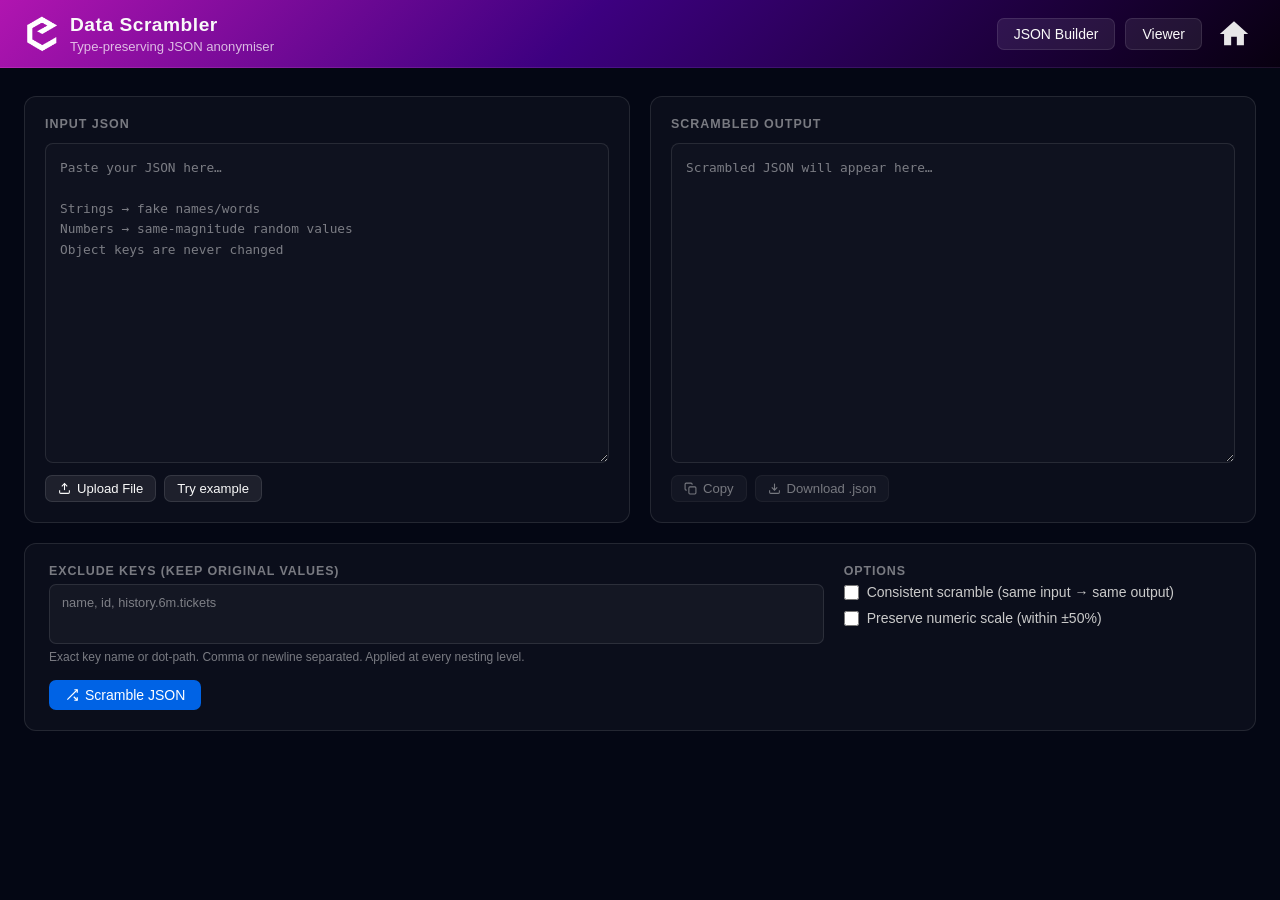
==== scrambler/index.html @ a7114aa6 "Update" ====
<!DOCTYPE html>
<html lang="en">
<head>
  <meta charset="UTF-8">
  <meta name="viewport" content="width=device-width, initial-scale=1.0">
  <title>Data Scrambler</title>
  <meta name="description" content="Paste JSON and scramble values in a type-preserving way. Strings become fake names, numbers stay in the same range. Exclude specific keys to keep them intact.">
  <meta name="theme-color" content="#040714">
  <link rel="icon" type="image/x-icon" href="../favicon.ico" />
  <style>
    * { margin: 0; padding: 0; box-sizing: border-box; }

    :root {
      --bg: #040714;
      --surface-1: rgba(255,255,255,0.025);
      --surface-2: rgba(255,255,255,0.05);
      --border-subtle: rgba(255,255,255,0.07);
      --border: rgba(255,255,255,0.1);
      --text-primary: #f9f9f9;
      --text-secondary: #cacaca;
      --text-muted: rgba(255,255,255,0.45);
      --accent: #0063e5;
      --accent-bright: #0080ff;
      --danger: #ef4444;
      --success: #10b981;
      --font: 'Avenir Next', -apple-system, BlinkMacSystemFont, 'Segoe UI', Roboto, Oxygen, Ubuntu, Cantarell, sans-serif;
      --font-mono: 'SF Mono', 'Fira Code', monospace;
    }

    body {
      font-family: var(--font);
      background: var(--bg);
      color: var(--text-primary);
      min-height: 100vh;
      display: flex;
      flex-direction: column;
    }

    /* ── Header ── */
    .header-bar {
      background: linear-gradient(135deg, #B015B0 0%, #3D0080 45%, #080010 100%);
      backdrop-filter: blur(12px);
      border-bottom: 1px solid rgba(255,255,255,0.07);
      padding: 0 24px;
      height: 68px;
      z-index: 100;
      display: flex;
      align-items: center;
      flex-shrink: 0;
    }
    .header-logo { display: flex; align-items: center; gap: 10px; flex-shrink: 0; }
    .header-logo-img {
      height: 36px; width: auto; flex-shrink: 0;
      filter: brightness(0) invert(1);
      transition: transform 0.3s cubic-bezier(0.34, 1.56, 0.64, 1);
      display: block;
    }
    .header-logo-img:hover { transform: scale(1.14) rotate(-9deg); }
    .header-logo h1 { font-size: 1.2em; font-weight: 600; letter-spacing: 0.5px; }
    .header-subtitle { font-size: 0.82em; color: rgba(255,255,255,0.72); font-weight: 500; margin-top: 3px; }
    .header-actions { margin-left: auto; display: flex; align-items: center; gap: 10px; }
    .header-home {
      display: flex; align-items: center; padding: 5px;
      color: rgba(255,255,255,0.9); text-decoration: none; border-radius: 6px;
      transition: color .2s, background .2s; flex-shrink: 0;
    }
    .header-home:hover { color: #fff; background: rgba(255,255,255,0.12); }
    .header-home svg { width: 34px; height: 34px; display: block; }

    /* ── Buttons ── */
    .btn {
      display: inline-flex; align-items: center; gap: 6px;
      padding: 7px 16px; border-radius: 7px;
      font-size: 0.875rem; font-family: var(--font); font-weight: 500;
      cursor: pointer; border: none;
      transition: background 0.15s;
    }
    .btn-primary { background: var(--accent); color: #fff; }
    .btn-primary:hover { background: var(--accent-bright); }
    .btn-ghost {
      background: rgba(255,255,255,0.08); color: var(--text-primary);
      border: 1px solid var(--border);
    }
    .btn-ghost:hover { background: rgba(255,255,255,0.14); }
    .btn-sm { padding: 5px 12px; font-size: 0.82rem; }
    .btn:disabled { opacity: 0.45; cursor: not-allowed; }

    /* ── Main layout ── */
    .main {
      flex: 1;
      padding: 28px 24px;
      display: flex;
      flex-direction: column;
      gap: 20px;
      max-width: 1400px;
      width: 100%;
      margin: 0 auto;
    }

    /* ── Panels row ── */
    .panels {
      display: grid;
      grid-template-columns: 1fr 1fr;
      gap: 20px;
    }
    @media (max-width: 900px) {
      .panels { grid-template-columns: 1fr; }
    }

    /* ── Cards ── */
    .card {
      background: rgba(255,255,255,0.03);
      border: 1px solid rgba(255,255,255,0.1);
      border-radius: 12px;
      padding: 20px;
      display: flex;
      flex-direction: column;
      gap: 12px;
    }
    .card-title {
      font-size: 0.78rem; font-weight: 700;
      text-transform: uppercase; letter-spacing: 0.08em;
      color: var(--text-muted);
    }

    /* ── Textareas ── */
    .json-area {
      width: 100%;
      min-height: 320px;
      background: rgba(255,255,255,0.02);
      border: 1px solid var(--border);
      border-radius: 8px;
      outline: none;
      resize: vertical;
      font-family: var(--font-mono);
      font-size: 0.8rem;
      color: var(--text-primary);
      padding: 14px;
      line-height: 1.6;
      transition: border-color 0.15s;
    }
    .json-area:focus { border-color: var(--accent); }
    .json-area::placeholder { color: var(--text-muted); }
    .json-area[readonly] {
      color: var(--text-secondary);
      cursor: default;
    }

    .card-actions { display: flex; gap: 8px; flex-wrap: wrap; }

    /* ── Controls card ── */
    .controls-card {
      background: rgba(255,255,255,0.03);
      border: 1px solid rgba(255,255,255,0.1);
      border-radius: 12px;
      padding: 20px 24px;
    }
    .controls-inner {
      display: flex;
      flex-wrap: wrap;
      gap: 20px;
      align-items: flex-start;
    }
    .control-group {
      display: flex;
      flex-direction: column;
      gap: 6px;
      flex: 1;
      min-width: 200px;
    }
    .control-label {
      font-size: 0.78rem; font-weight: 700;
      text-transform: uppercase; letter-spacing: 0.07em;
      color: var(--text-muted);
    }
    .exclude-input {
      width: 100%;
      background: rgba(255,255,255,0.04);
      border: 1px solid var(--border);
      border-radius: 7px;
      color: var(--text-primary);
      font-family: var(--font-mono); font-size: 0.8rem;
      padding: 8px 12px;
      outline: none;
      resize: none;
      min-height: 60px;
      line-height: 1.5;
      transition: border-color 0.15s;
    }
    .exclude-input:focus { border-color: var(--accent); }
    .exclude-input::placeholder { color: var(--text-muted); font-family: var(--font); font-size: 0.8rem; }
    .control-hint { font-size: 0.75rem; color: var(--text-muted); }

    .checkboxes { display: flex; flex-direction: column; gap: 10px; }
    .checkbox-row {
      display: flex; align-items: center; gap: 8px;
      font-size: 0.875rem; color: var(--text-secondary);
      cursor: pointer; user-select: none;
    }
    .checkbox-row input[type="checkbox"] {
      width: 15px; height: 15px; cursor: pointer;
      accent-color: var(--accent);
    }

    .controls-footer {
      margin-top: 16px;
      display: flex; align-items: center; gap: 12px; flex-wrap: wrap;
    }

    /* ── Error ── */
    .error-msg {
      color: var(--danger); font-size: 0.85rem;
      padding: 10px 14px;
      background: rgba(239,68,68,0.1);
      border: 1px solid rgba(239,68,68,0.25);
      border-radius: 7px;
      display: none;
    }
    .error-msg.visible { display: block; }

    /* ── Status chip ── */
    .status-chip {
      font-size: 0.8rem; padding: 4px 10px; border-radius: 20px;
      font-weight: 500; display: none;
    }
    .status-chip.visible { display: inline-flex; align-items: center; gap: 5px; }
    .status-ok { background: rgba(16,185,129,0.15); color: #34d399; border: 1px solid rgba(16,185,129,0.25); }

    .hidden-el { display: none !important; }
  </style>
</head>
<body>

<!-- ── Header ── -->
<div class="header-bar">
  <div class="header-logo">
    <a href="https://ehq.cl/" target="_blank" rel="noopener noreferrer">
      <img src="../energon-classic-logo.png" class="header-logo-img" alt="Energon">
    </a>
    <div>
      <h1>Data Scrambler</h1>
      <div class="header-subtitle">Type-preserving JSON anonymiser</div>
    </div>
  </div>
  <div class="header-actions">
    <a href="../" class="btn btn-ghost" style="text-decoration:none">JSON Builder</a>
    <a href="../viewer/" class="btn btn-ghost" style="text-decoration:none">Viewer</a>
    <a href="https://neorgon.com/" class="header-home" title="neorgon.com" target="_blank" rel="noopener noreferrer">
      <svg viewBox="0 0 24 24" fill="currentColor" xmlns="http://www.w3.org/2000/svg"><path d="M10 20v-6h4v6h5v-8h3L12 3 2 12h3v8z"/></svg>
    </a>
  </div>
</div>

<!-- ── Main ── -->
<div class="main">

  <!-- Panels -->
  <div class="panels">

    <!-- Input -->
    <div class="card">
      <div class="card-title">Input JSON</div>
      <textarea class="json-area" id="json-input"
        placeholder="Paste your JSON here…&#10;&#10;Strings → fake names/words&#10;Numbers → same-magnitude random values&#10;Object keys are never changed"></textarea>
      <div id="error-msg" class="error-msg"></div>
      <div class="card-actions">
        <label class="btn btn-ghost btn-sm" for="file-input">
          <svg width="13" height="13" viewBox="0 0 24 24" fill="none" stroke="currentColor" stroke-width="2">
            <path d="M21 15v4a2 2 0 01-2 2H5a2 2 0 01-2-2v-4"/>
            <polyline points="17 8 12 3 7 8"/><line x1="12" y1="3" x2="12" y2="15"/>
          </svg>
          Upload File
        </label>
        <input type="file" id="file-input" accept=".json,application/json" class="hidden-el">
        <button class="btn btn-ghost btn-sm" id="btn-example">Try example</button>
      </div>
    </div>

    <!-- Output -->
    <div class="card">
      <div class="card-title">Scrambled Output</div>
      <textarea class="json-area" id="json-output" readonly placeholder="Scrambled JSON will appear here…"></textarea>
      <div class="card-actions">
        <button class="btn btn-ghost btn-sm" id="btn-copy" disabled>
          <svg width="13" height="13" viewBox="0 0 24 24" fill="none" stroke="currentColor" stroke-width="2">
            <rect x="9" y="9" width="13" height="13" rx="2"/><path d="M5 15H4a2 2 0 01-2-2V4a2 2 0 012-2h9a2 2 0 012 2v1"/>
          </svg>
          Copy
        </button>
        <button class="btn btn-ghost btn-sm" id="btn-download" disabled>
          <svg width="13" height="13" viewBox="0 0 24 24" fill="none" stroke="currentColor" stroke-width="2">
            <path d="M21 15v4a2 2 0 01-2 2H5a2 2 0 01-2-2v-4"/>
            <polyline points="7 10 12 15 17 10"/><line x1="12" y1="15" x2="12" y2="3"/>
          </svg>
          Download .json
        </button>
        <span class="status-chip status-ok hidden-el" id="copy-chip">Copied!</span>
        <button class="btn btn-primary btn-sm hidden-el" id="btn-open-viewer" style="margin-left:auto;">
          <svg width="13" height="13" viewBox="0 0 24 24" fill="none" stroke="currentColor" stroke-width="2"><path d="M18 13v6a2 2 0 01-2 2H5a2 2 0 01-2-2V8a2 2 0 012-2h6"/><polyline points="15 3 21 3 21 9"/><line x1="10" y1="14" x2="21" y2="3"/></svg>
          Open in Viewer
        </button>
      </div>
    </div>

  </div>

  <!-- Controls -->
  <div class="controls-card">
    <div class="controls-inner">

      <div class="control-group" style="flex: 2; min-width: 260px;">
        <label class="control-label" for="exclude-input">Exclude keys (keep original values)</label>
        <textarea class="exclude-input" id="exclude-input"
          placeholder="name, id, history.6m.tickets"></textarea>
        <span class="control-hint">Exact key name or dot-path. Comma or newline separated. Applied at every nesting level.</span>
      </div>

      <div class="control-group">
        <div class="control-label">Options</div>
        <div class="checkboxes">
          <label class="checkbox-row">
            <input type="checkbox" id="opt-seeded">
            Consistent scramble (same input → same output)
          </label>
          <label class="checkbox-row">
            <input type="checkbox" id="opt-scale">
            Preserve numeric scale (within ±50%)
          </label>
        </div>
      </div>

    </div>
    <div class="controls-footer">
      <button class="btn btn-primary" id="btn-scramble">
        <svg width="14" height="14" viewBox="0 0 24 24" fill="none" stroke="currentColor" stroke-width="2">
          <polyline points="16 3 21 3 21 8"/><line x1="4" y1="20" x2="21" y2="3"/>
          <polyline points="21 16 21 21 16 21"/><line x1="15" y1="15" x2="21" y2="21"/>
        </svg>
        Scramble JSON
      </button>
    </div>
  </div>

</div>

<script>
// ─────────────────────────────────────────────────────────────
// Seeded PRNG — mulberry32
// ─────────────────────────────────────────────────────────────
function mulberry32(seed) {
  return function() {
    seed |= 0; seed = seed + 0x6D2B79F5 | 0;
    let t = Math.imul(seed ^ seed >>> 15, 1 | seed);
    t = t + Math.imul(t ^ t >>> 7, 61 | t) ^ t;
    return ((t ^ t >>> 14) >>> 0) / 4294967296;
  };
}

function hashStr(s) {
  let h = 0x811c9dc5;
  for (let i = 0; i < s.length; i++) {
    h ^= s.charCodeAt(i);
    h = Math.imul(h, 0x01000193);
  }
  return h >>> 0;
}

// ─────────────────────────────────────────────────────────────
// Name pools
// ─────────────────────────────────────────────────────────────
const NAMES_FIRST = [
  'Alice','Bob','Carol','Dave','Eve','Frank','Grace','Hank','Ivy','Jack',
  'Karen','Leo','Mia','Nate','Olive','Paul','Quinn','Rosa','Sam','Tara',
  'Uma','Vince','Wren','Xena','Yara','Zoe','Aiden','Blake','Casey','Dana',
  'Eliot','Fiona','Glen','Hana','Ivan','Julia','Kyle','Luna','Marc','Nina',
  'Oscar','Petra','Remy','Sara','Troy','Ursa','Vera','Wade','Xavi','Yuki',
  'Zara','Axel','Bree','Cloe','Dean','Ella','Felix','Gina','Hugo','Iris',
  'Joel','Kira','Lars','Maya','Noah','Ora','Piers','Rae','Seth','Tia',
  'Ugo','Val','Will','Xia','Yves','Zed','Ana','Ben','Cora','Dex'
];
const NAMES_LAST = [
  'Smith','Jones','Brown','Davis','Clark','Lewis','Hall','Young','King','Scott',
  'Green','Baker','Adams','Nelson','Carter','Evans','Turner','Parker','Collins','Edwards',
  'Morris','Rogers','Reed','Cook','Bell','Murphy','Bailey','Rivera','Cooper','Cox',
  'Ward','Torres','Gray','James','Watson','Brooks','Price','Bennett','Wood','Barnes',
  'Ross','Henderson','Coleman','Jenkins','Perry','Powell','Long','Patterson','Hughes','Flores',
  'Washington','Butler','Simmons','Foster','Gonzalez','Bryant','Alexander','Russell','Griffin','Diaz',
  'Hayes','Myers','Ford','Hamilton','Graham','Sullivan','Wallace','West','Cole','Jordan'
];
const WORDS = [
  'alpha','bravo','charlie','delta','echo','foxtrot','golf','hotel','india','juliet',
  'kilo','lima','mike','november','oscar','papa','quebec','romeo','sierra','tango',
  'uniform','victor','whiskey','xray','yankee','zulu','cyber','data','echo','flux',
  'grid','hawk','iris','jade','keen','lux','mono','nova','optic','proto',
  'quark','relay','sigma','tidal','ultra','vortex','warp','xenon','yield','zenith'
];

// ─────────────────────────────────────────────────────────────
// Scrambler core
// ─────────────────────────────────────────────────────────────
function parseExcludeKeys(raw) {
  return raw.split(/[\n,]/).map(s => s.trim()).filter(Boolean);
}

function isExcluded(key, path, excludeKeys) {
  for (const ex of excludeKeys) {
    if (ex === key) return true;              // exact key match
    if (ex === path) return true;             // exact dot-path match
    if (path.endsWith('.' + ex)) return true; // key at any depth
  }
  return false;
}

function scrambleValue(val, rng, opts, path) {
  if (val === null) return null;

  const type = typeof val;

  if (type === 'boolean') return rng() < 0.5;

  if (type === 'number') {
    if (opts.preserveScale) {
      // Within ±50% of original
      const factor = 0.5 + rng();
      const result = val * factor;
      if (Number.isInteger(val)) return Math.round(result);
      const dec = (String(val).split('.')[1] || '').length;
      return parseFloat(result.toFixed(dec));
    }
    if (Number.isInteger(val)) {
      // Same sign, random int in [0, max(|val|*2, 10)]
      const mag = Math.max(Math.abs(val) * 2, 10);
      const r = Math.floor(rng() * (mag + 1));
      return val >= 0 ? r : -r;
    }
    // Float
    const absVal = Math.abs(val);
    if (absVal <= 1.0) {
      // Ratio/percentage-like [0,1]
      const r = parseFloat(rng().toFixed(4));
      return val >= 0 ? r : -r;
    }
    const mag = Math.max(absVal * 2, 10);
    const dec = (String(val).split('.')[1] || '').length;
    const r = parseFloat((rng() * mag).toFixed(dec));
    return val >= 0 ? r : -r;
  }

  if (type === 'string') {
    // Email pattern
    if (/^[^\s@]+@[^\s@]+\.[^\s@]+$/.test(val)) {
      const rand = Math.floor(rng() * 1e6).toString(36);
      return `fake_${rand}@example.com`;
    }
    // URL pattern
    if (/^https?:\/\//i.test(val)) {
      const rand = Math.floor(rng() * 1e6).toString(36);
      return `https://example.com/${rand}`;
    }
    const len = val.length;
    if (len <= 5) {
      // Short: random same-length lowercase letters
      let s = '';
      for (let i = 0; i < len; i++) s += String.fromCharCode(97 + Math.floor(rng() * 26));
      return s;
    }
    if (len <= 12) {
      // Medium: fake first name
      return NAMES_FIRST[Math.floor(rng() * NAMES_FIRST.length)];
    }
    // Long: first + last name
    const first = NAMES_FIRST[Math.floor(rng() * NAMES_FIRST.length)];
    const last  = NAMES_LAST[Math.floor(rng() * NAMES_LAST.length)];
    return `${first} ${last}`;
  }

  if (Array.isArray(val)) {
    return val.map((item, i) => scrambleDeep(item, rng, opts, `${path}[${i}]`));
  }

  if (type === 'object') {
    return scrambleDeep(val, rng, opts, path);
  }

  return val;
}

function scrambleDeep(obj, rng, opts, path) {
  if (obj === null) return null;
  if (Array.isArray(obj)) {
    return obj.map((item, i) => scrambleDeep(item, rng, opts, `${path}[${i}]`));
  }
  if (typeof obj !== 'object') {
    return scrambleValue(obj, rng, opts, path);
  }

  const result = {};
  for (const [key, val] of Object.entries(obj)) {
    const childPath = path ? `${path}.${key}` : key;
    if (isExcluded(key, childPath, opts.excludeKeys)) {
      result[key] = val; // preserve original
    } else if (val !== null && typeof val === 'object') {
      result[key] = scrambleDeep(val, rng, opts, childPath);
    } else {
      result[key] = scrambleValue(val, rng, opts, childPath);
    }
  }
  return result;
}

function scramble(parsed, opts) {
  let rng;
  if (opts.seeded) {
    const seed = hashStr(JSON.stringify(parsed));
    rng = mulberry32(seed);
  } else {
    rng = Math.random.bind(Math);
  }
  return scrambleDeep(parsed, rng, opts, '');
}

// ─────────────────────────────────────────────────────────────
// Demo data
// ─────────────────────────────────────────────────────────────
const DEMO = {
  "users": [
    {
      "id": 1,
      "name": "Alice Hoffman",
      "email": "alice@company.com",
      "active": true,
      "score": 87.4,
      "tags": ["admin", "reviewer"],
      "address": {
        "city": "Springfield",
        "country": "US"
      }
    },
    {
      "id": 2,
      "name": "Bob Tanaka",
      "email": "bob@company.com",
      "active": false,
      "score": 52.1,
      "tags": ["viewer"],
      "address": {
        "city": "Shelbyville",
        "country": "US"
      }
    }
  ],
  "meta": {
    "total": 2,
    "generated_at": "2026-01-15"
  }
};

// ─────────────────────────────────────────────────────────────
// UI
// ─────────────────────────────────────────────────────────────
const inputEl    = document.getElementById('json-input');
const outputEl   = document.getElementById('json-output');
const errorEl    = document.getElementById('error-msg');
const btnCopy    = document.getElementById('btn-copy');
const btnDl      = document.getElementById('btn-download');
const copyChip   = document.getElementById('copy-chip');

function showError(msg) {
  errorEl.textContent = msg;
  errorEl.classList.add('visible');
}
function clearError() {
  errorEl.classList.remove('visible');
}

const btnOpenViewer = document.getElementById('btn-open-viewer');

function setOutput(text) {
  outputEl.value = text;
  btnCopy.disabled = !text;
  btnDl.disabled   = !text;
  if (text) btnOpenViewer.classList.remove('hidden-el');
  else btnOpenViewer.classList.add('hidden-el');
}

document.getElementById('btn-example').addEventListener('click', () => {
  inputEl.value = JSON.stringify(DEMO, null, 2);
  clearError();
  setOutput('');
});

document.getElementById('btn-scramble').addEventListener('click', () => {
  clearError();
  const raw = inputEl.value.trim();
  if (!raw) { showError('Please paste JSON first.'); return; }

  let parsed;
  try { parsed = JSON.parse(raw); }
  catch (e) { showError('Invalid JSON: ' + e.message); return; }

  const opts = {
    excludeKeys:   parseExcludeKeys(document.getElementById('exclude-input').value),
    seeded:        document.getElementById('opt-seeded').checked,
    preserveScale: document.getElementById('opt-scale').checked,
  };

  const result = scramble(parsed, opts);
  setOutput(JSON.stringify(result, null, 2));
});

document.getElementById('btn-copy').addEventListener('click', () => {
  navigator.clipboard.writeText(outputEl.value).then(() => {
    copyChip.classList.remove('hidden-el');
    copyChip.classList.add('visible');
    setTimeout(() => {
      copyChip.classList.remove('visible');
      copyChip.classList.add('hidden-el');
    }, 1800);
  });
});

document.getElementById('btn-download').addEventListener('click', () => {
  const blob = new Blob([outputEl.value], { type: 'application/json' });
  const url  = URL.createObjectURL(blob);
  const a    = document.createElement('a');
  a.href = url; a.download = 'scrambled.json';
  a.click();
  URL.revokeObjectURL(url);
});

btnOpenViewer.addEventListener('click', () => {
  try { sessionStorage.setItem('viewer-import', outputEl.value); } catch (e) {}
  window.open('../viewer/', '_blank');
});

document.getElementById('file-input').addEventListener('change', (e) => {
  const file = e.target.files[0];
  if (!file) return;
  const reader = new FileReader();
  reader.onload = (ev) => { inputEl.value = ev.target.result; clearError(); setOutput(''); };
  reader.readAsText(file);
  e.target.value = '';
});
</script>
</body>
</html>
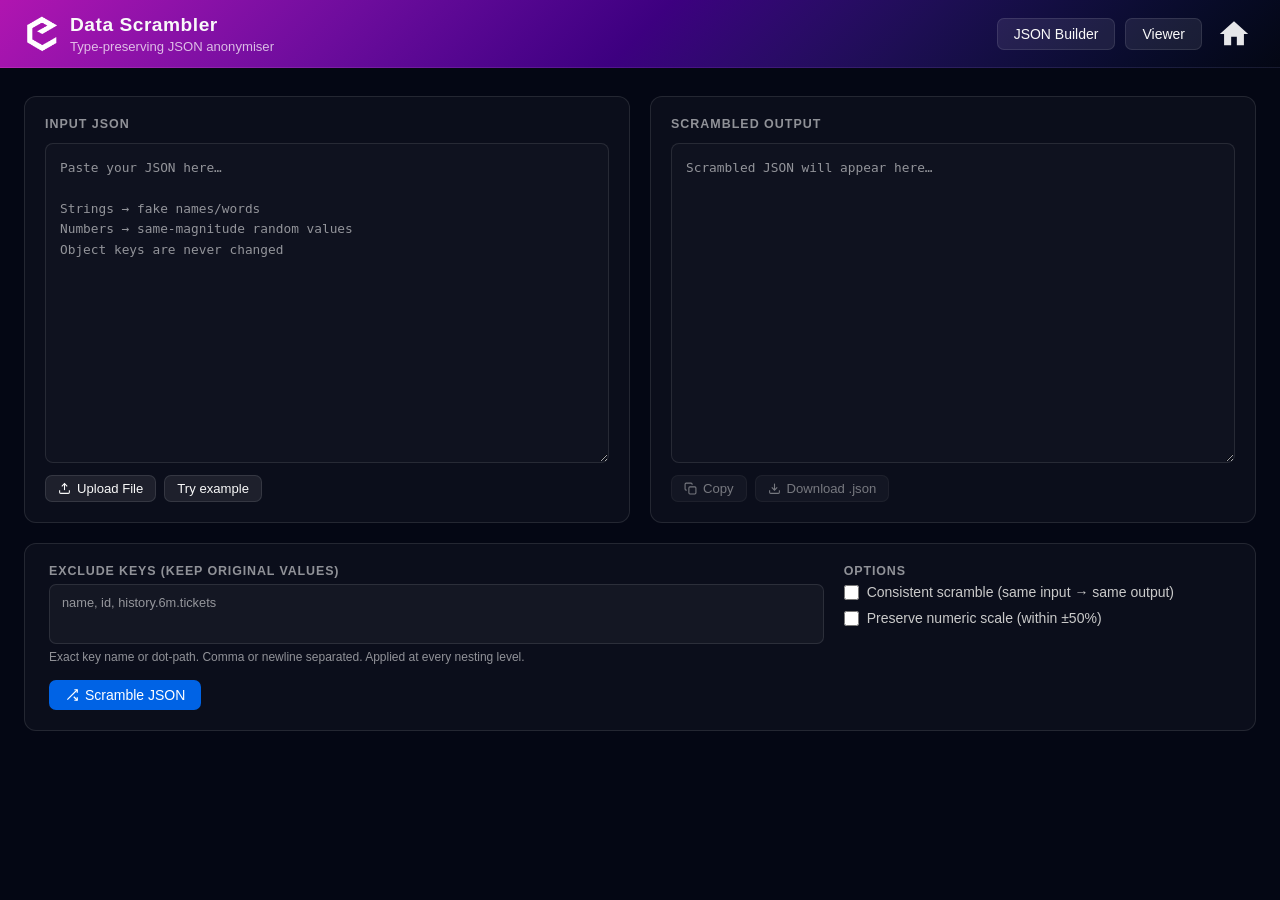
==== commit 05816bb1: "Fix Style with skill" ====
--- a/scrambler/index.html
+++ b/scrambler/index.html
@@ -8,7 +8,7 @@
   <meta name="theme-color" content="#040714">
   <link rel="icon" type="image/x-icon" href="../favicon.ico" />
   <style>
-    * { margin: 0; padding: 0; box-sizing: border-box; }
+    *, *::before, *::after { margin: 0; padding: 0; box-sizing: border-box; }
 
     :root {
       --bg: #040714;
@@ -18,7 +18,7 @@
       --border: rgba(255,255,255,0.1);
       --text-primary: #f9f9f9;
       --text-secondary: #cacaca;
-      --text-muted: rgba(255,255,255,0.45);
+      --text-muted: rgba(255,255,255,0.55);
       --accent: #0063e5;
       --accent-bright: #0080ff;
       --danger: #ef4444;
@@ -38,7 +38,7 @@
 
     /* ── Header ── */
     .header-bar {
-      background: linear-gradient(135deg, #B015B0 0%, #3D0080 45%, #080010 100%);
+      background: linear-gradient(in oklch 135deg, #B015B0 0%, #3D0080 50%, #040714 100%);
       backdrop-filter: blur(12px);
       border-bottom: 1px solid rgba(255,255,255,0.07);
       padding: 0 24px;
@@ -227,12 +227,27 @@
     .status-ok { background: rgba(16,185,129,0.15); color: #34d399; border: 1px solid rgba(16,185,129,0.25); }
 
     .hidden-el { display: none !important; }
+    :focus-visible {
+      outline: 2px solid var(--accent-bright, #0080ff);
+      outline-offset: 2px;
+    }
+    .skip-link {
+      position: absolute; top: -100%; left: 16px; z-index: 1000;
+      padding: 8px 16px; background: var(--accent-bright, #0080ff); color: #000;
+      font-weight: 600; font-size: .875rem; border-radius: 0 0 6px 6px;
+      text-decoration: none; transition: top .2s;
+    }
+    .skip-link:focus { top: 0; }
+    @media (prefers-reduced-motion: reduce) {
+      *, *::before, *::after { animation-duration: 0.01ms !important; transition-duration: 0.01ms !important; }
+    }
   </style>
 </head>
 <body>
 
+<a class="skip-link" href="#main">Skip to content</a>
 <!-- ── Header ── -->
-<div class="header-bar">
+<header class="header-bar">
   <div class="header-logo">
     <a href="https://ehq.cl/" target="_blank" rel="noopener noreferrer">
       <img src="../energon-classic-logo.png" class="header-logo-img" alt="Energon">
@@ -245,14 +260,14 @@
   <div class="header-actions">
     <a href="../" class="btn btn-ghost" style="text-decoration:none">JSON Builder</a>
     <a href="../viewer/" class="btn btn-ghost" style="text-decoration:none">Viewer</a>
-    <a href="https://neorgon.com/" class="header-home" title="neorgon.com" target="_blank" rel="noopener noreferrer">
+    <a href="https://neorgon.com/" class="header-home" title="neorgon.com" aria-label="Neorgon home" target="_blank" rel="noopener noreferrer">
       <svg viewBox="0 0 24 24" fill="currentColor" xmlns="http://www.w3.org/2000/svg"><path d="M10 20v-6h4v6h5v-8h3L12 3 2 12h3v8z"/></svg>
     </a>
   </div>
-</div>
+</header>
 
 <!-- ── Main ── -->
-<div class="main">
+<main class="main" id="main">
 
   <!-- Panels -->
   <div class="panels">
@@ -341,7 +356,7 @@
     </div>
   </div>
 
-</div>
+</main>
 
 <script>
 // ─────────────────────────────────────────────────────────────
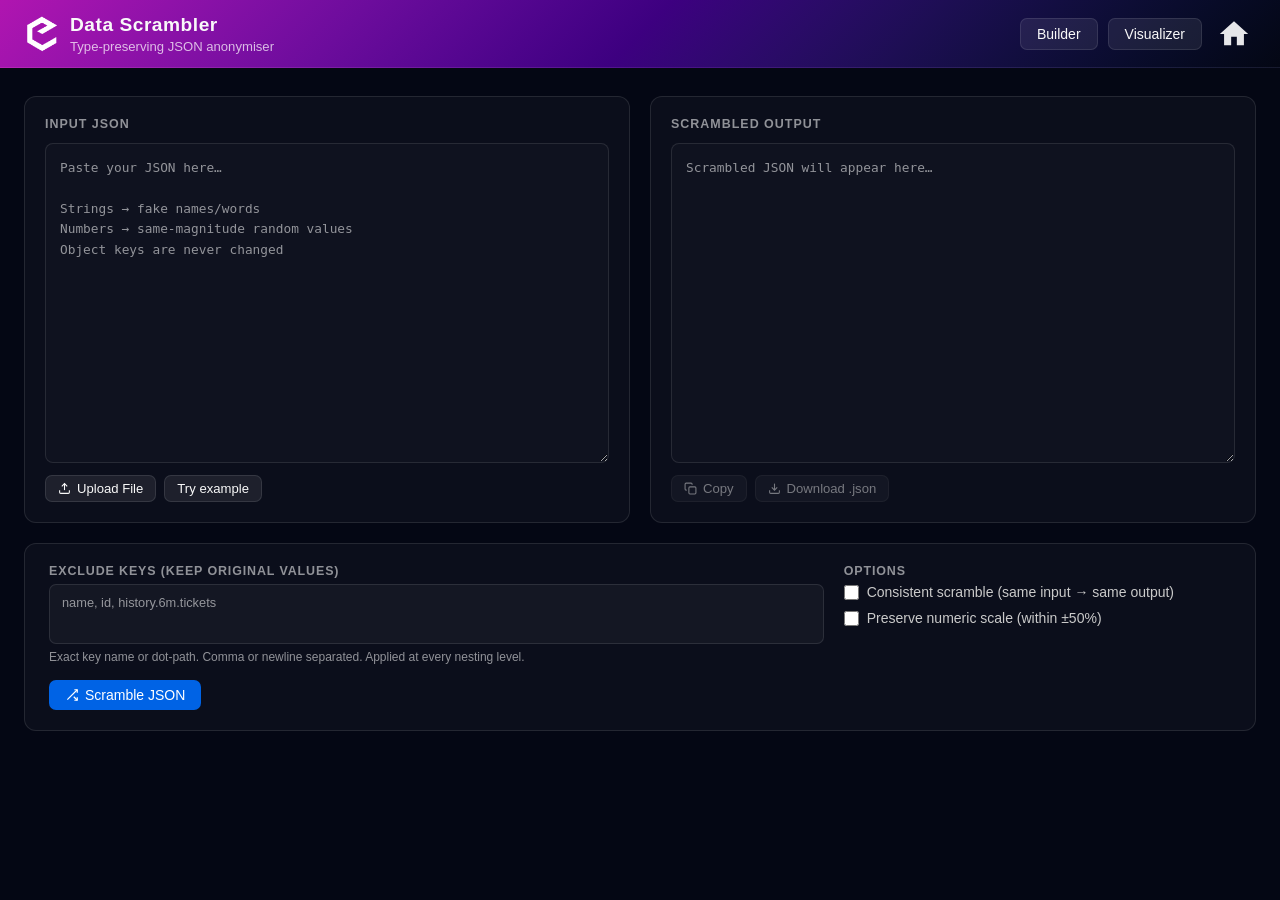
==== commit d73c50f7: "Improvements and other fixes" ====
--- a/scrambler/index.html
+++ b/scrambler/index.html
@@ -258,9 +258,9 @@
     </div>
   </div>
   <div class="header-actions">
-    <a href="../" class="btn btn-ghost" style="text-decoration:none">JSON Builder</a>
-    <a href="../viewer/" class="btn btn-ghost" style="text-decoration:none">Viewer</a>
-    <a href="https://neorgon.com/" class="header-home" title="neorgon.com" aria-label="Neorgon home" target="_blank" rel="noopener noreferrer">
+    <a href="../" class="btn btn-ghost" style="text-decoration:none" title="Build JSON with drag-and-drop blocks">Builder</a>
+    <a href="../visualizer/" class="btn btn-ghost" style="text-decoration:none" title="Explore, filter, and pivot JSON in a table">Visualizer</a>
+    <a href="https://neorgon.com/" class="header-home" title="Neorgon home" aria-label="Neorgon home" target="_blank" rel="noopener noreferrer">
       <svg viewBox="0 0 24 24" fill="currentColor" xmlns="http://www.w3.org/2000/svg"><path d="M10 20v-6h4v6h5v-8h3L12 3 2 12h3v8z"/></svg>
     </a>
   </div>
@@ -312,7 +312,7 @@
         <span class="status-chip status-ok hidden-el" id="copy-chip">Copied!</span>
         <button class="btn btn-primary btn-sm hidden-el" id="btn-open-viewer" style="margin-left:auto;">
           <svg width="13" height="13" viewBox="0 0 24 24" fill="none" stroke="currentColor" stroke-width="2"><path d="M18 13v6a2 2 0 01-2 2H5a2 2 0 01-2-2V8a2 2 0 012-2h6"/><polyline points="15 3 21 3 21 9"/><line x1="10" y1="14" x2="21" y2="3"/></svg>
-          Open in Viewer
+          Open in Visualizer
         </button>
       </div>
     </div>
@@ -645,7 +645,7 @@
 
 btnOpenViewer.addEventListener('click', () => {
   try { sessionStorage.setItem('viewer-import', outputEl.value); } catch (e) {}
-  window.open('../viewer/', '_blank');
+  window.open('../visualizer/', '_blank');
 });
 
 document.getElementById('file-input').addEventListener('change', (e) => {
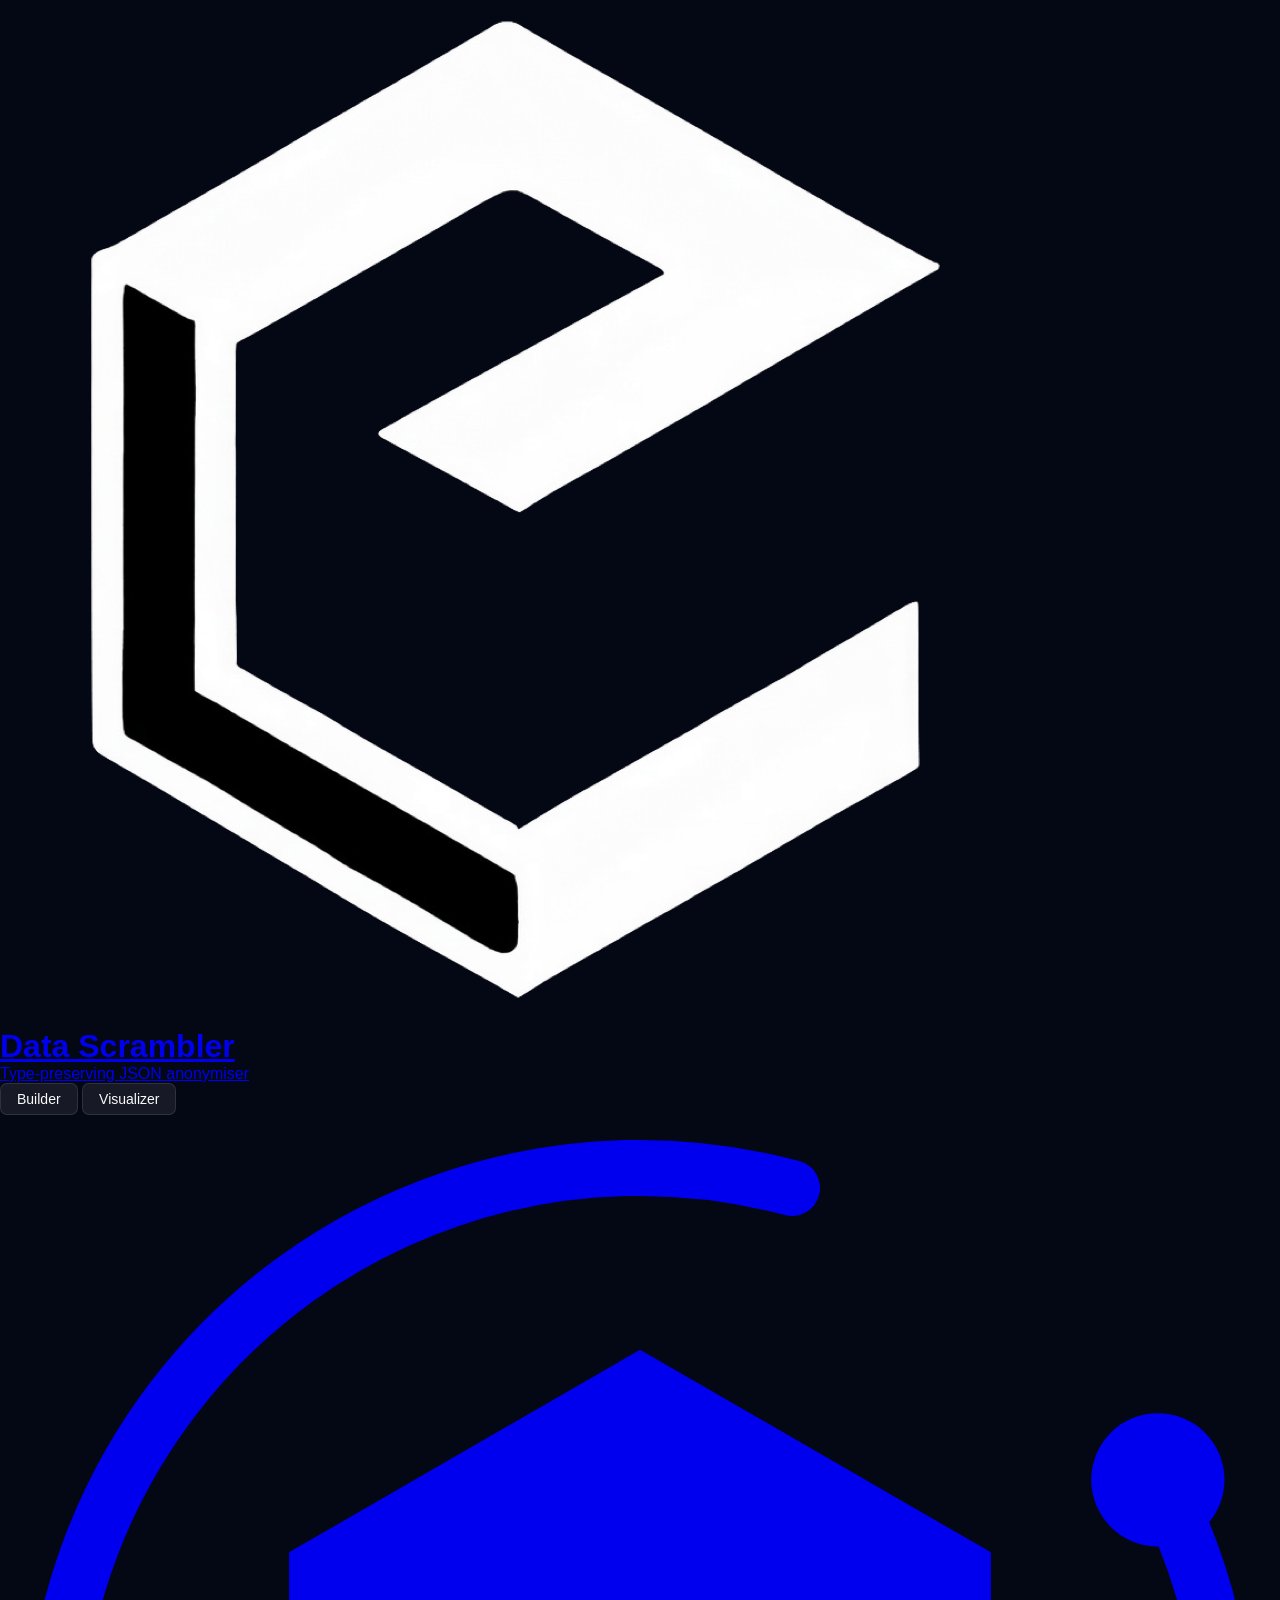
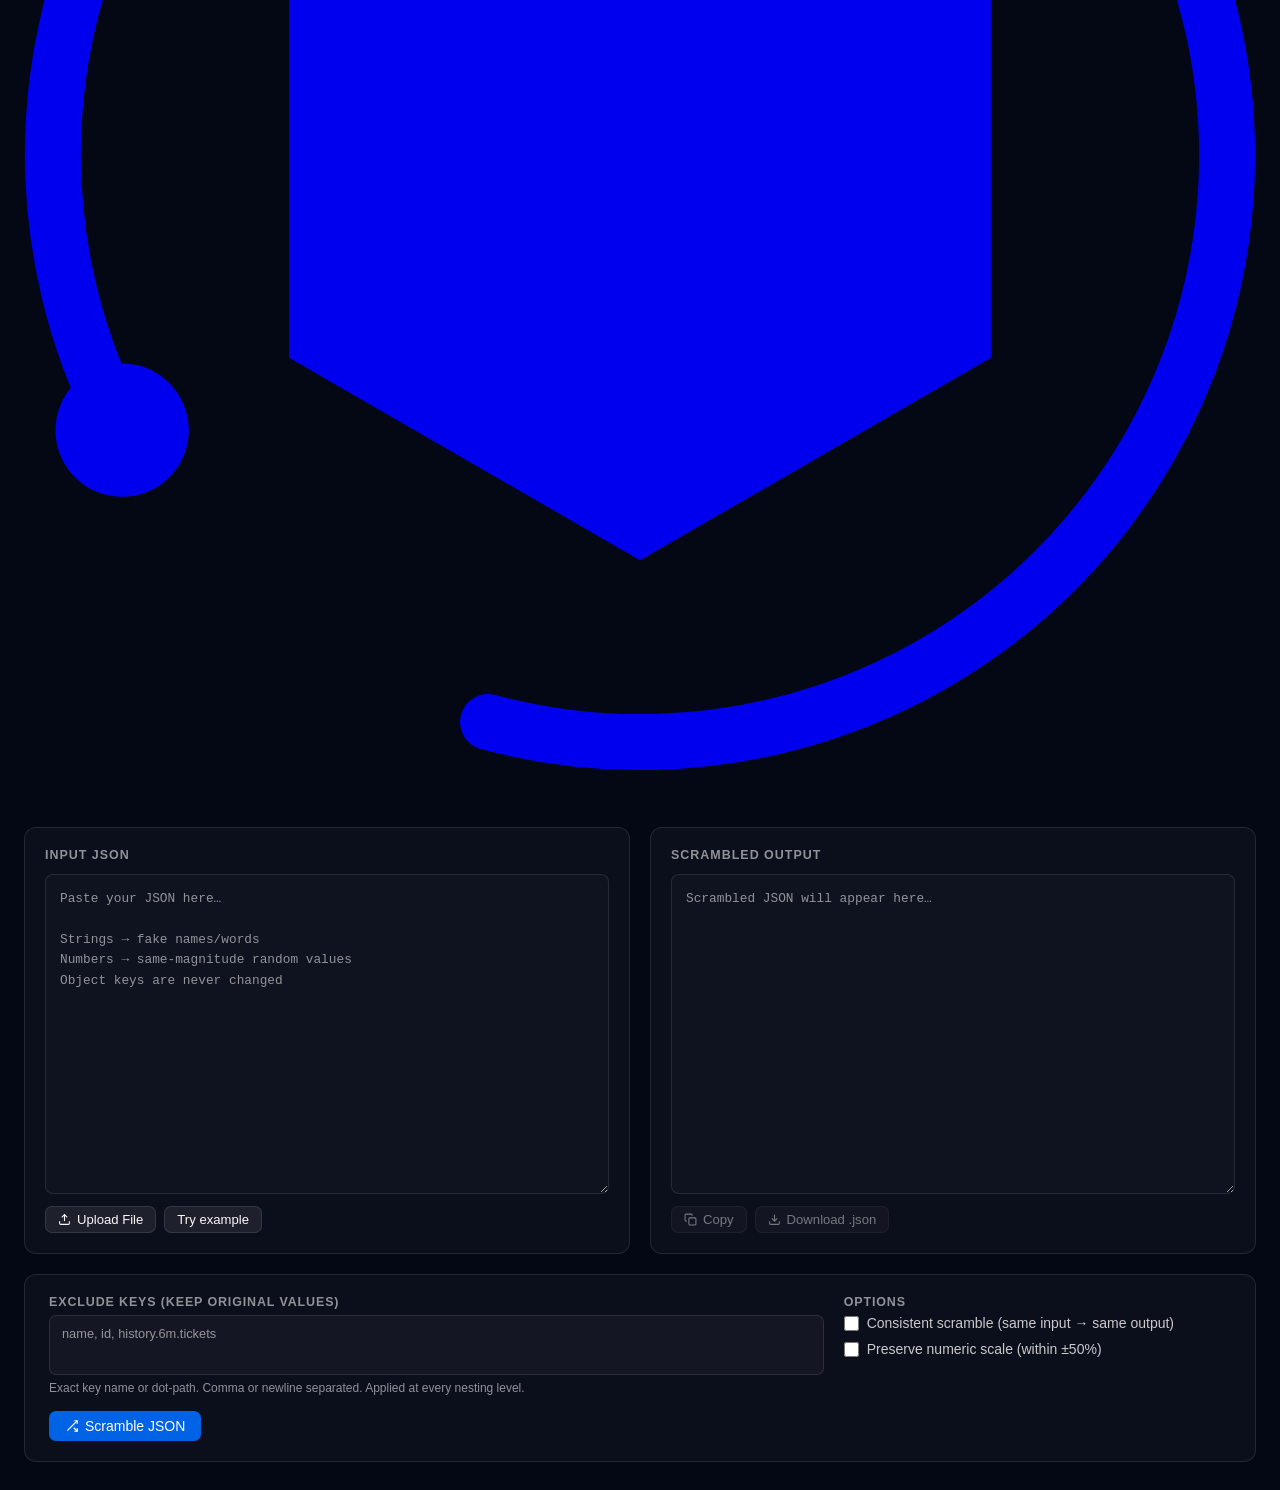
==== commit 0cf9d2c2: "chore(auth): point at the production Clerk instance The fleet ran a Clerk development instance, capp" ====
--- a/scrambler/index.html
+++ b/scrambler/index.html
@@ -3,10 +3,18 @@
 <head>
   <meta charset="UTF-8">
   <meta name="viewport" content="width=device-width, initial-scale=1.0">
+  <link rel="icon" type="image/svg+xml" href="/favicon.svg">
+  <link rel="icon" type="image/x-icon" href="/favicon.ico" sizes="16x16 32x32 48x48">
+  <link rel="apple-touch-icon" sizes="180x180" href="/apple-touch-icon.png">
+  <meta name="apple-mobile-web-app-title" content="JSON Studio">
+  <link rel="manifest" href="/site.webmanifest">
+  <meta name="neo-mark" content="on">
+  <meta http-equiv="Content-Security-Policy" content="default-src 'self'; base-uri 'self'; form-action 'self'; frame-ancestors 'none'; script-src 'self' 'unsafe-inline' https://esm.sh cdn.jsdelivr.net cdnjs.cloudflare.com https://challenges.cloudflare.com https://gc.zgo.at https://static.cloudflareinsights.com; style-src 'self' 'unsafe-inline' https://fonts.googleapis.com https://cdn.neorgon.org; font-src 'self' https://fonts.gstatic.com; img-src 'self' data: blob: https://*.convex.cloud https://img.clerk.com https://cdn.neorgon.org https://i.ytimg.com https://yt3.ggpht.com https://neorgon.goatcounter.com; connect-src 'self' https://*.convex.cloud https://clerk.neorgon.com https://accounts.neorgon.com https://clerk-telemetry.com https://api.clerk.com https://challenges.cloudflare.com https://*.workers.dev https://neorgon.goatcounter.com https://cloudflareinsights.com; frame-src 'self' https://challenges.cloudflare.com https://clerk.neorgon.com https://accounts.neorgon.com https://www.youtube.com https://www.youtube-nocookie.com; worker-src 'self' blob:">
+  <meta name="referrer" content="strict-origin-when-cross-origin">
+  <meta http-equiv="X-Content-Type-Options" content="nosniff">
   <title>Data Scrambler</title>
-  <meta name="description" content="Paste JSON and scramble values in a type-preserving way. Strings become fake names, numbers stay in the same range. Exclude specific keys to keep them intact.">
+  <meta name="description" content="Paste JSON and scramble values in a type-preserving way. Strings become fake names, numbers stay in the same range. Exclude specific keys to keep them intact">
   <meta name="theme-color" content="#040714">
-  <link rel="icon" type="image/x-icon" href="../favicon.ico" />
   <style>
     *, *::before, *::after { margin: 0; padding: 0; box-sizing: border-box; }
 
@@ -37,35 +45,6 @@
     }
 
     /* ── Header ── */
-    .header-bar {
-      background: linear-gradient(in oklch 135deg, #B015B0 0%, #3D0080 50%, #040714 100%);
-      backdrop-filter: blur(12px);
-      border-bottom: 1px solid rgba(255,255,255,0.07);
-      padding: 0 24px;
-      height: 68px;
-      z-index: 100;
-      display: flex;
-      align-items: center;
-      flex-shrink: 0;
-    }
-    .header-logo { display: flex; align-items: center; gap: 10px; flex-shrink: 0; }
-    .header-logo-img {
-      height: 36px; width: auto; flex-shrink: 0;
-      filter: brightness(0) invert(1);
-      transition: transform 0.3s cubic-bezier(0.34, 1.56, 0.64, 1);
-      display: block;
-    }
-    .header-logo-img:hover { transform: scale(1.14) rotate(-9deg); }
-    .header-logo h1 { font-size: 1.2em; font-weight: 600; letter-spacing: 0.5px; }
-    .header-subtitle { font-size: 0.82em; color: rgba(255,255,255,0.72); font-weight: 500; margin-top: 3px; }
-    .header-actions { margin-left: auto; display: flex; align-items: center; gap: 10px; }
-    .header-home {
-      display: flex; align-items: center; padding: 5px;
-      color: rgba(255,255,255,0.9); text-decoration: none; border-radius: 6px;
-      transition: color .2s, background .2s; flex-shrink: 0;
-    }
-    .header-home:hover { color: #fff; background: rgba(255,255,255,0.12); }
-    .header-home svg { width: 34px; height: 34px; display: block; }
 
     /* ── Buttons ── */
     .btn {
@@ -242,27 +221,43 @@
       *, *::before, *::after { animation-duration: 0.01ms !important; transition-duration: 0.01ms !important; }
     }
   </style>
+  <!-- Neorgon Header Kit (vendored; ?header=live swaps CSS to CDN) -->
+  <script>(function(){var m=location.search.match(/[?&]theme=([\w-]+)/)||document.cookie.match(/(?:^|;\s*)neo_theme=([\w-]+)/);if(m&&m[1]!=='default')document.documentElement.dataset.theme=decodeURIComponent(m[1]);})();</script>
+  <link rel="stylesheet" href="../css/neorgon-header.css">
+  <link rel="stylesheet" href="../css/neorgon-themes.css">
+  <link rel="stylesheet" href="https://cdn.neorgon.org/v1.0.0/header/season.css">
+  <script defer src="../js/neorgon-header.js"></script>
 </head>
 <body>
 
 <a class="skip-link" href="#main">Skip to content</a>
 <!-- ── Header ── -->
-<header class="header-bar">
+<header class="header-bar" data-header-mode="app">
   <div class="header-logo">
-    <a href="https://ehq.cl/" target="_blank" rel="noopener noreferrer">
-      <img src="../energon-classic-logo.png" class="header-logo-img" alt="Energon">
+    <a href="./" class="header-title-link">
+      <img src="../energon-classic-logo.png" class="header-logo-img" alt="">
+      <div class="header-title-wrap">
+        <h1>Data Scrambler</h1>
+        <div class="header-subtitle">Type-preserving JSON anonymiser</div>
+      </div>
     </a>
-    <div>
-      <h1>Data Scrambler</h1>
-      <div class="header-subtitle">Type-preserving JSON anonymiser</div>
+  </div>
+  <div class="header-right">
+    <div class="header-actions">
+    <a data-keep-mobile href="../" class="btn btn-ghost" style="text-decoration:none" title="Build JSON with drag-and-drop blocks">Builder</a>
+    <a data-keep-mobile href="../visualizer/" class="btn btn-ghost" style="text-decoration:none" title="Explore, filter, and pivot JSON in a table">Visualizer</a>
     </div>
-  </div>
-  <div class="header-actions">
-    <a href="../" class="btn btn-ghost" style="text-decoration:none" title="Build JSON with drag-and-drop blocks">Builder</a>
-    <a href="../visualizer/" class="btn btn-ghost" style="text-decoration:none" title="Explore, filter, and pivot JSON in a table">Visualizer</a>
     <a href="https://neorgon.com/" class="header-home" title="Neorgon home" aria-label="Neorgon home" target="_blank" rel="noopener noreferrer">
-      <svg viewBox="0 0 24 24" fill="currentColor" xmlns="http://www.w3.org/2000/svg"><path d="M10 20v-6h4v6h5v-8h3L12 3 2 12h3v8z"/></svg>
-    </a>
+        <svg class="nh-hub-icon" viewBox="0 0 24 24" fill="none" xmlns="http://www.w3.org/2000/svg" aria-hidden="true">
+          <path d="M12 4.4 18.58 8.2 18.58 15.8 12 19.6 5.42 15.8 5.42 8.2Z" fill="currentColor" stroke="none"/>
+          <g class="nh-orbit">
+            <path d="M2.47 17.50 A11.0 11.0 0 0 1 14.85 1.37" fill="none" stroke="currentColor" stroke-width="1.05" stroke-linecap="round"/>
+            <path d="M21.53 6.50 A11.0 11.0 0 0 1 9.15 22.63" fill="none" stroke="currentColor" stroke-width="1.05" stroke-linecap="round"/>
+            <circle cx="21.71" cy="6.84" r="1.25" fill="currentColor"/>
+            <circle cx="2.29" cy="17.16" r="1.25" fill="currentColor"/>
+          </g>
+        </svg>
+      </a>
   </div>
 </header>
 
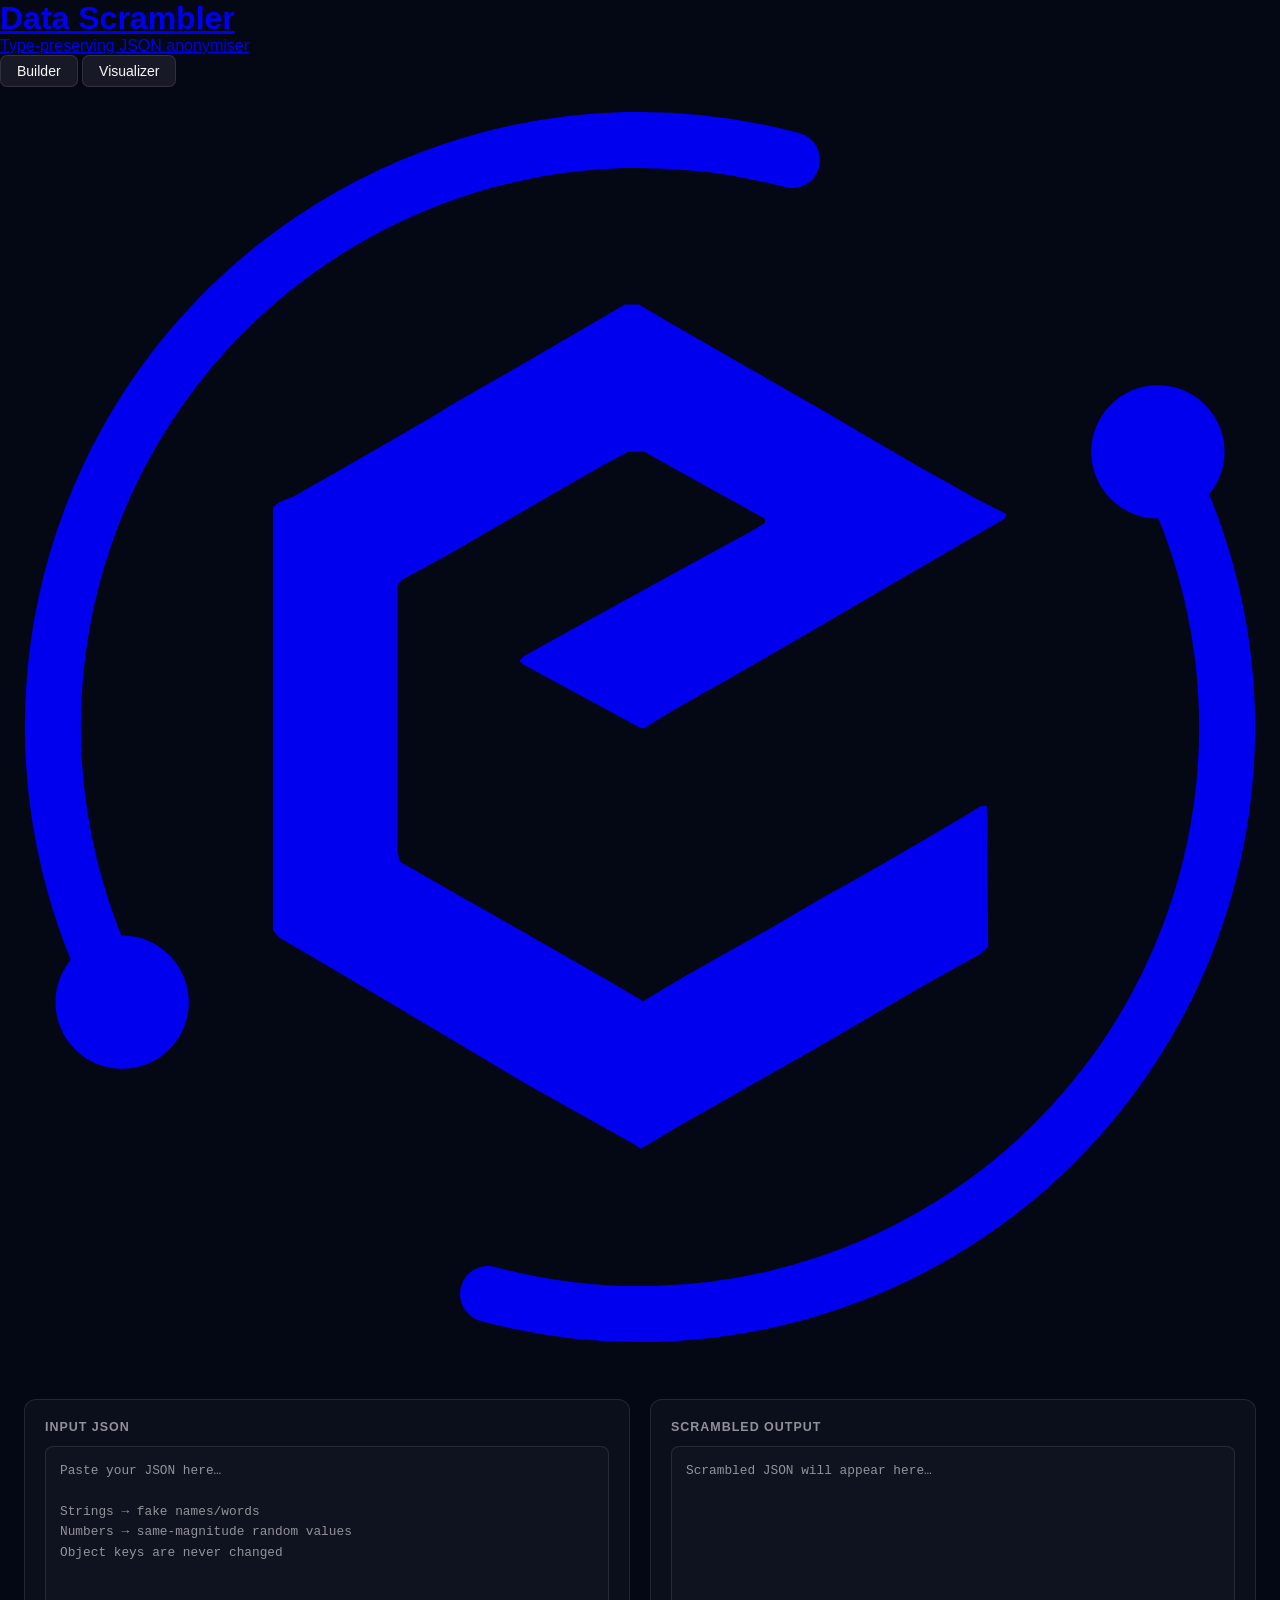
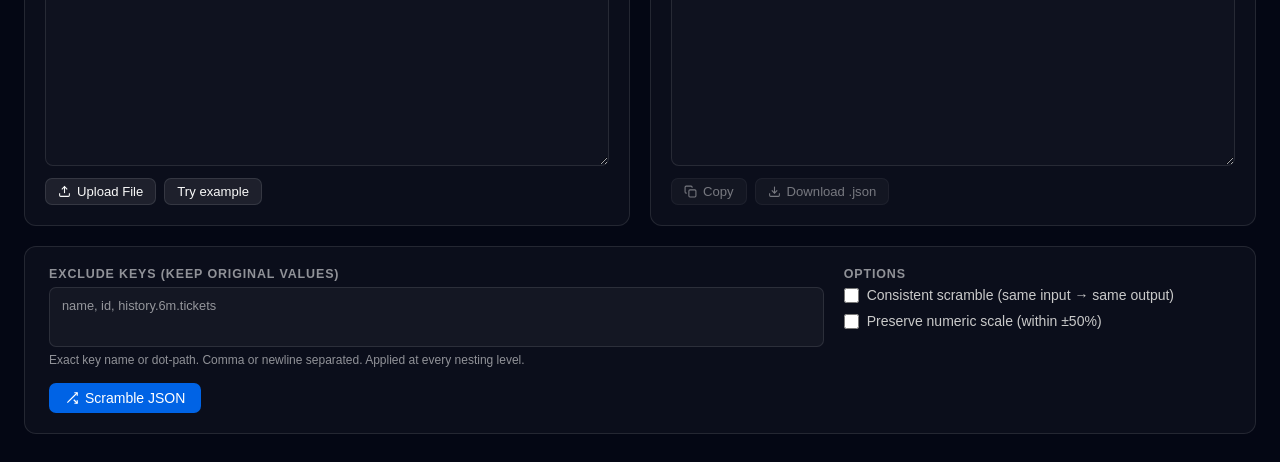
==== commit bdc152bb: "chore(csp): Drop meta tags that browsers ignore X-Content-Type-Options and frame-ancestors do nothin" ====
--- a/scrambler/index.html
+++ b/scrambler/index.html
@@ -9,9 +9,8 @@
   <meta name="apple-mobile-web-app-title" content="JSON Studio">
   <link rel="manifest" href="/site.webmanifest">
   <meta name="neo-mark" content="on">
-  <meta http-equiv="Content-Security-Policy" content="default-src 'self'; base-uri 'self'; form-action 'self'; frame-ancestors 'none'; script-src 'self' 'unsafe-inline' https://esm.sh cdn.jsdelivr.net cdnjs.cloudflare.com https://challenges.cloudflare.com https://gc.zgo.at https://static.cloudflareinsights.com; style-src 'self' 'unsafe-inline' https://fonts.googleapis.com https://cdn.neorgon.org; font-src 'self' https://fonts.gstatic.com; img-src 'self' data: blob: https://*.convex.cloud https://img.clerk.com https://cdn.neorgon.org https://i.ytimg.com https://yt3.ggpht.com https://neorgon.goatcounter.com; connect-src 'self' https://*.convex.cloud https://clerk.neorgon.com https://accounts.neorgon.com https://clerk-telemetry.com https://api.clerk.com https://challenges.cloudflare.com https://*.workers.dev https://neorgon.goatcounter.com https://cloudflareinsights.com; frame-src 'self' https://challenges.cloudflare.com https://clerk.neorgon.com https://accounts.neorgon.com https://www.youtube.com https://www.youtube-nocookie.com; worker-src 'self' blob:">
+  <meta http-equiv="Content-Security-Policy" content="default-src 'self'; base-uri 'self'; form-action 'self'; script-src 'self' 'unsafe-inline' https://esm.sh cdn.jsdelivr.net cdnjs.cloudflare.com https://challenges.cloudflare.com https://gc.zgo.at https://static.cloudflareinsights.com; style-src 'self' 'unsafe-inline' https://fonts.googleapis.com https://cdn.neorgon.org; font-src 'self' https://fonts.gstatic.com; img-src 'self' data: blob: https://*.convex.cloud https://img.clerk.com https://cdn.neorgon.org https://i.ytimg.com https://yt3.ggpht.com https://neorgon.goatcounter.com; connect-src 'self' https://*.convex.cloud https://clerk.neorgon.com https://accounts.neorgon.com https://clerk-telemetry.com https://api.clerk.com https://challenges.cloudflare.com https://*.workers.dev https://neorgon.goatcounter.com https://cloudflareinsights.com; frame-src 'self' https://challenges.cloudflare.com https://clerk.neorgon.com https://accounts.neorgon.com https://www.youtube.com https://www.youtube-nocookie.com; worker-src 'self' blob:">
   <meta name="referrer" content="strict-origin-when-cross-origin">
-  <meta http-equiv="X-Content-Type-Options" content="nosniff">
   <title>Data Scrambler</title>
   <meta name="description" content="Paste JSON and scramble values in a type-preserving way. Strings become fake names, numbers stay in the same range. Exclude specific keys to keep them intact">
   <meta name="theme-color" content="#040714">
